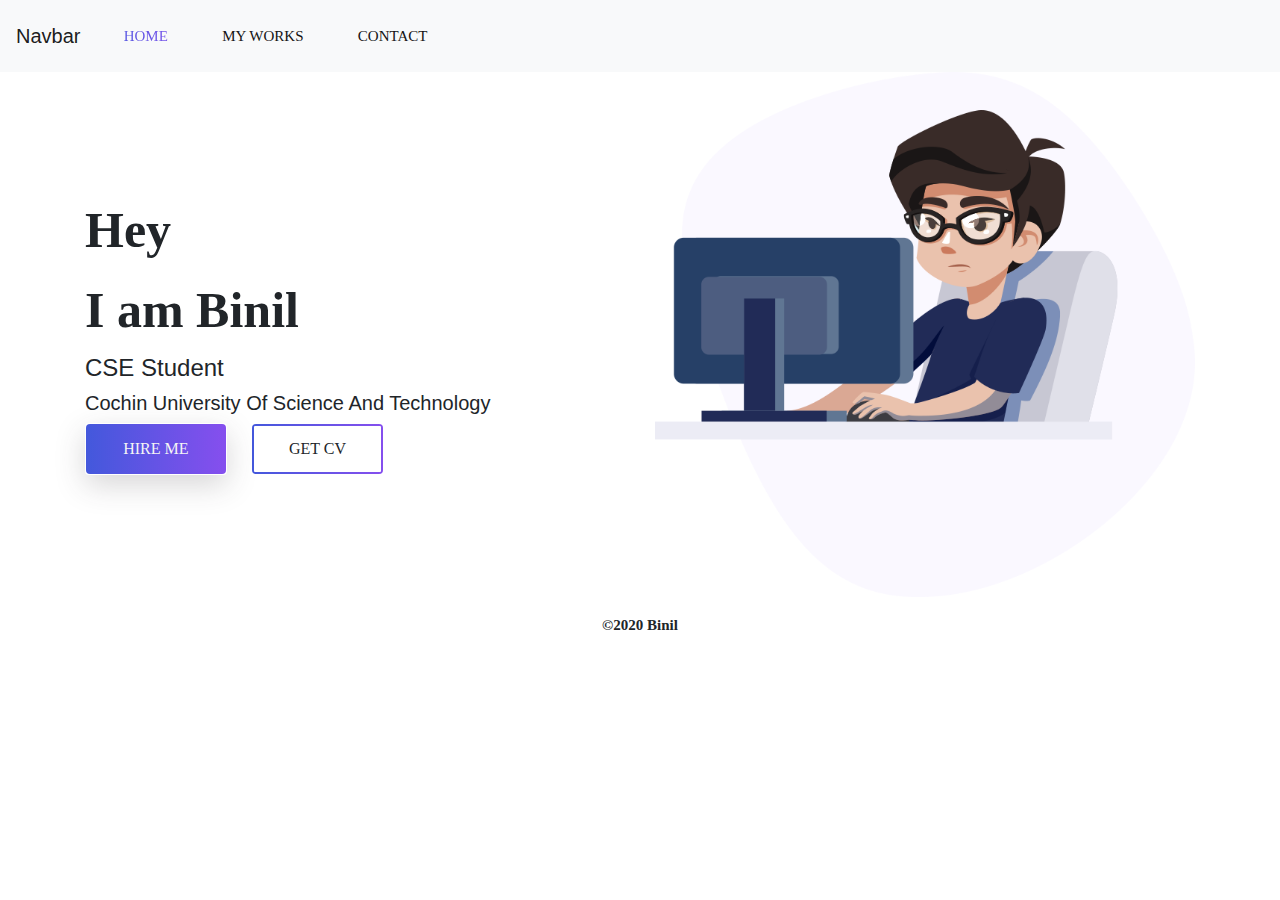
==== index.html @ 4abf559c "Test Commit" ====
<!DOCTYPE html>
<html lang="en">
<head>
    <meta charset="UTF-8">
    <meta name="viewport" content="width=device-width, initial-scale=1.0">
    <title>Title Here</title>
    <link rel="stylesheet" href="css/bootstrap.min.css">
    <link rel="stylesheet" href="css/style.css">

    
</head>
<body>

<header class="header_area">
  <div class="main-menu">
    <nav class="navbar navbar-expand-lg navbar-light bg-light">
      <a class="navbar-brand" href="#">Navbar</a>
      <button class="navbar-toggler" type="button" data-toggle="collapse" data-target="#navbarNav" aria-controls="navbarNav" aria-expanded="false" aria-label="Toggle navigation">
        <span class="navbar-toggler-icon"></span>
      </button>
      <div class="collapse navbar-collapse" id="navbarNav">
        <ul class="navbar-nav">
          <li class="nav-item active">
            <a class="nav-link" href="index.html">Home <span class="sr-only">(current)</span></a>
          </li>
          <li class="nav-item">
            <a class="nav-link" href="workunderprogress.html">My Works</a>
          </li>
          <li class="nav-item">
            <a class="nav-link" href="contact.html">Contact</a>
          </li>
          
        </ul>
      </div>
    </nav>
  </div>
</header>

<main class="site-main">
   <section class="site-banner">
     <div class="container">
       <div class="row">
         <div class="col-lg-6 col-md-12 site-title my-auto">
           <h3 class="title-text">Hey</h3>
           <h1 class="title-text">I am Binil</h1>
           <h4 class="title">CSE Student</h4>
           <h5 class="title">Cochin University Of Science And Technology</h5>
           <div class="site-buttons">
             <div class="d-flex flex-row flex-wrap">
               <button type="button" class="btn button primary-button mr-4 text-uppercase" >Hire Me</button>
              <button type="button" class="btn button secondary-button text-uppercase" >Get CV</button>
              </div>
           </div>
         </div>
         <div class="col-lg-6 col-md-12 banner-image">
           <img src="img\banner\banner-image.png" alt="Banner-Image" class="img-fluid">
         </div>
       </div>
     </div>
   </section>
</main>

</div>
    <script src="js/jquery.3.5.1.js"></script>
    <script src="js/bootstrap.min.js"></script>
    <footer class="footer-area">
      <h1 class="footer-text">
        &copy;2020 Binil
      </h1>
    </footer>
</body>
</html>
---- css/style.css ----
/* import fonts from fonts.css file */ 
@import url(./fonts.css);


/* css variables */ 
@import url(./partials/_variables.css);

/* import global styling */ 
@import url(./partials/_global.css);


/* start navigation */ 



.header_area .main-menu .nav-item .nav-link{
    font: normal 500 15px/2px var(--roboto);
    text-transform: uppercase;
    padding: 1.7rem;
    color: var(--title-color);
}

.header_area .main-menu .navbar-nav .active a{
    background: var(--gradient-color);
    -webkit-background-clip: text;
    -webkit-text-fill-color: transparent;
    background-clip: text;
}

.header_area .main-menu .navbar-nav a:hover{
    background: var(--gradient-color);
    -webkit-background-clip: text;
    -webkit-text-fill-color: transparent;
    background-clip: text;
}

.site-main .site-banner .container .raw .mail-banner {
    background: url(../img/banner/home-banner.png) no-repeat 0% 50%;
}

.footer-area .footer-text {
    font: normal 500 15px/2px var(--roboto);
    padding: 1.7rem;
    font-weight: bolder;
    text-align: center;

}


}
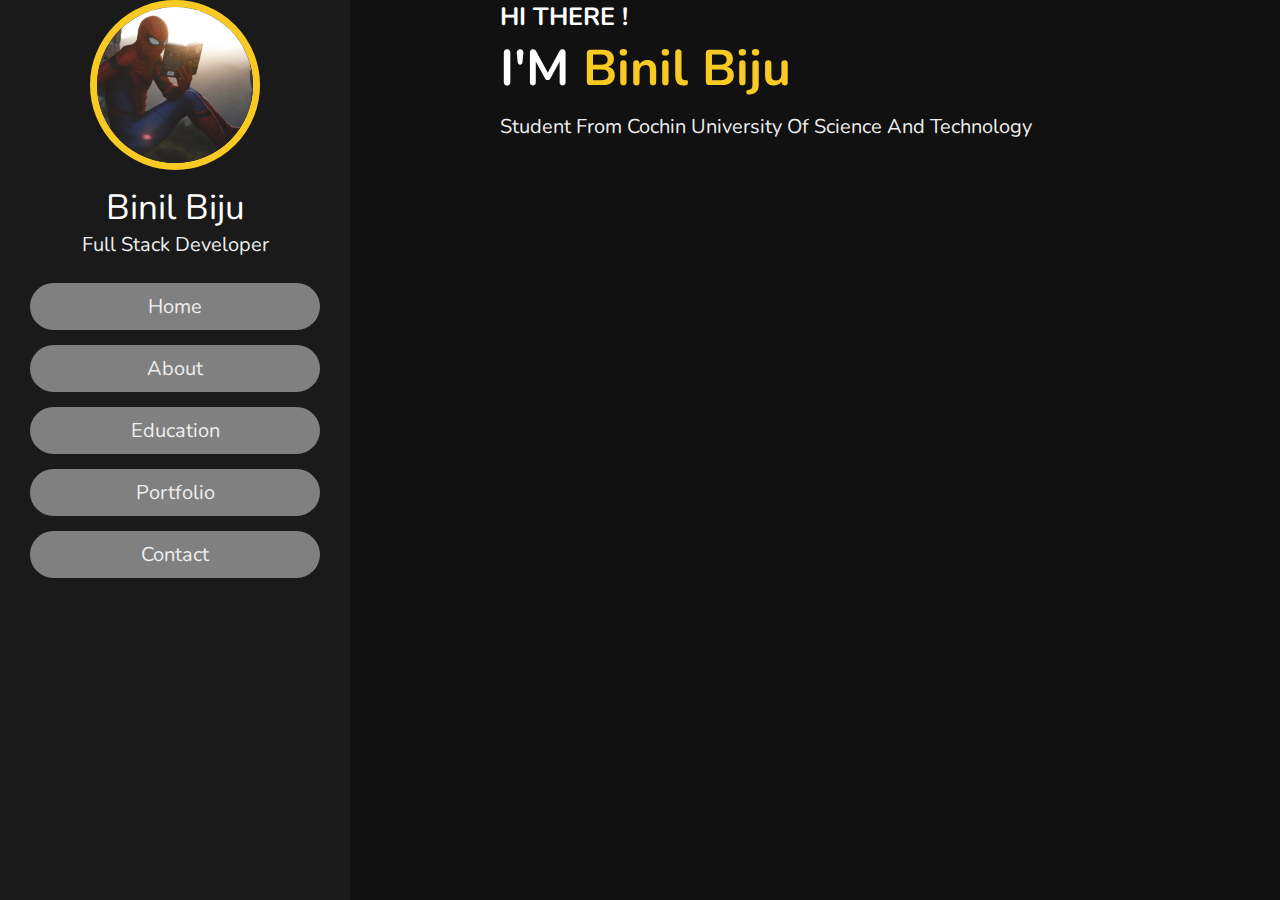
==== commit e61d0bd3: "Second Portfolio test" ====
--- a/index.html
+++ b/index.html
@@ -1,72 +1,46 @@
-<!DOCTYPE html>
-<html lang="en">
-<head>
-    <meta charset="UTF-8">
-    <meta name="viewport" content="width=device-width, initial-scale=1.0">
-    <title>Title Here</title>
-    <link rel="stylesheet" href="css/bootstrap.min.css">
-    <link rel="stylesheet" href="css/style.css">
-
-    
-</head>
-<body>
-
-<header class="header_area">
-  <div class="main-menu">
-    <nav class="navbar navbar-expand-lg navbar-light bg-light">
-      <a class="navbar-brand" href="#">Navbar</a>
-      <button class="navbar-toggler" type="button" data-toggle="collapse" data-target="#navbarNav" aria-controls="navbarNav" aria-expanded="false" aria-label="Toggle navigation">
-        <span class="navbar-toggler-icon"></span>
-      </button>
-      <div class="collapse navbar-collapse" id="navbarNav">
-        <ul class="navbar-nav">
-          <li class="nav-item active">
-            <a class="nav-link" href="index.html">Home <span class="sr-only">(current)</span></a>
-          </li>
-          <li class="nav-item">
-            <a class="nav-link" href="workunderprogress.html">My Works</a>
-          </li>
-          <li class="nav-item">
-            <a class="nav-link" href="contact.html">Contact</a>
-          </li>
-          
-        </ul>
-      </div>
-    </nav>
-  </div>
-</header>
-
-<main class="site-main">
-   <section class="site-banner">
-     <div class="container">
-       <div class="row">
-         <div class="col-lg-6 col-md-12 site-title my-auto">
-           <h3 class="title-text">Hey</h3>
-           <h1 class="title-text">I am Binil</h1>
-           <h4 class="title">CSE Student</h4>
-           <h5 class="title">Cochin University Of Science And Technology</h5>
-           <div class="site-buttons">
-             <div class="d-flex flex-row flex-wrap">
-               <button type="button" class="btn button primary-button mr-4 text-uppercase" >Hire Me</button>
-              <button type="button" class="btn button secondary-button text-uppercase" >Get CV</button>
-              </div>
-           </div>
-         </div>
-         <div class="col-lg-6 col-md-12 banner-image">
-           <img src="img\banner\banner-image.png" alt="Banner-Image" class="img-fluid">
-         </div>
-       </div>
-     </div>
-   </section>
-</main>
-
-</div>
-    <script src="js/jquery.3.5.1.js"></script>
-    <script src="js/bootstrap.min.js"></script>
-    <footer class="footer-area">
-      <h1 class="footer-text">
-        &copy;2020 Binil
-      </h1>
-    </footer>
-</body>
+<!DOCTYPE html>
+<html lang="en">
+<head>
+    <meta charset="UTF-8">
+    <meta http-equiv="X-UA-Compatible" content="IE=edge">
+    <meta name="viewport" content="width=device-width, initial-scale=1.0">
+    <title>Binil Biju | Portfolio</title>
+    <link rel="stylesheet" href="styles/style.css">
+    <!-- font awesome cdn -->
+    <link rel="stylesheet" href="https://cdnjs.cloudflare.com/ajax/libs/font-awesome/5.15.4/css/all.min.css" integrity="sha512-1ycn6IcaQQ40/MKBW2W4Rhis/DbILU74C1vSrLJxCq57o941Ym01SwNsOMqvEBFlcgUa6xLiPY/NS5R+E6ztJQ==" crossorigin="anonymous" referrerpolicy="no-referrer" />
+</head>
+<body>
+    
+    <header>
+        <div class="user">
+            <img src="assets/img.jpg" alt="Profile_Pic.jpg">
+            <div class="name">Binil Biju</div>
+            <div class="post">Full Stack Developer</div>
+        </div>
+        <nav class="navbar">
+            <ul>
+                <li><a href="#home">home</a></li>
+                <li><a href="#about">about</a></li>
+                <li><a href="#education">education</a></li>
+                <li><a href="#portfolio">portfolio</a></li>
+                <li><a href="#contact">contact</a></li>
+            </ul>
+        </nav>
+    </header>
+
+    <div id="menu">
+        <i class="fa fa-bars" aria-hidden="true"></i>
+    </div>
+
+    <section class="home" id="home">
+
+        <h3>HI THERE !</h3>
+        <h1>I'M <span>Binil Biju</span></h1>
+        <p>Student from Cochin University Of Science And Technology</p>
+    </section>
+
+    <script src="scripts/script.js"></script>
+    <!-- jquery cdn link -->
+    <script src="https://cdnjs.cloudflare.com/ajax/libs/jquery/3.6.0/jquery.min.js" integrity="sha512-894YE6QWD5I59HgZOGReFYm4dnWc1Qt5NtvYSaNcOP+u1T9qYdvdihz0PPSiiqn/+/3e7Jo4EaG7TubfWGUrMQ==" crossorigin="anonymous" referrerpolicy="no-referrer"></script>
+</body>
 </html>--- a/styles/style.css
+++ b/styles/style.css
@@ -0,0 +1,165 @@
+@import url('https://fonts.googleapis.com/css2?family=Nunito:wght@300;400;600;700&display=swap');
+:root{
+    --yellow:#f9ca24;
+}
+*{
+    font-family: 'Nunito', sans-serif;
+    margin: 0;
+    padding: 0;
+    box-sizing: border-box;
+    text-decoration: none;
+    outline: none;
+    border: none;
+    text-transform: capitalize;
+    transition: all .2s linear;
+}
+*::selection{
+    background: var(--yellow);
+    color: #333;
+}
+
+html{
+    font-size: 62.5%;
+    overflow-x: hidden;
+}
+/* for chrome */
+html::-webkit-scrollbar{
+    width: 1.4rem ;
+}
+
+html::-webkit-scrollbar-track{
+    background: #222;
+}
+
+html::-webkit-scrollbar-thumb{
+    background: var(--yellow);
+}
+
+body{
+    background: #111;
+    overflow-x: hidden;
+}
+
+header{
+    position: fixed;
+    top: 0;
+    left: 0;
+    z-index: 1000;
+    height: 100%;
+    width: 35rem;
+    background: #1a1a1a;
+    align-items: center;
+    justify-content: center;
+    flex-flow: column;
+    text-align: center;
+}
+
+header .user img{
+    height: 17rem;
+    width: 17rem;
+    border-radius: 50%;
+    object-fit: cover;
+    margin-bottom: 1rem;
+    border: .7rem solid var(--yellow);
+}
+
+header .user .name{
+    font-size: 3.5rem;
+    color: #fff;
+}
+
+header .user .post{
+    font-size: 2rem;
+    color: #eee;
+}
+
+header .navbar{
+    width: 100%;
+}
+
+header .navbar ul{
+    list-style: none;
+    padding: 1rem 3rem;
+}
+
+header .navbar ul li a{
+    display: block;
+    padding: 1rem;
+    margin: 1.5rem 0;
+    background-color: gray;
+    text-decoration: none;
+    color: #eee;
+    font-size: 2rem;
+    border-radius: 5rem;
+}
+
+header .navbar ul li a:hover{
+    background-color: var(--yellow);
+    color: #111;
+}
+
+#menu{
+    float: right;
+    top: 2rem;
+    right: 2rem;
+    background: #333;
+    color: #eee;
+    cursor: pointer;
+    font-size :2.5rem;
+    padding: 1rem 1.5rem;
+    z-index: 1000;
+    display: none;
+}
+
+.home{
+    display: flex;
+    justify-content: center;
+    flex-flow: column;
+    padding:0 15rem;
+    padding-left: 50rem;
+}
+
+.home h3{
+    font-size: 2.5rem;
+    color:#fff;
+}
+
+.home h1{
+    font-size:5rem;
+    color:#fff;
+}
+
+.home h1 span{
+    color:var(--yellow);
+}
+
+.home p{
+    font-size:2rem;
+    color:#eee;
+    padding: 1rem 0;
+}
+
+/* media Queries */
+
+@media (max-width:1200px){
+    html{
+        font-size: 55%;
+        overflow-x: hidden;
+    }
+}
+
+@media (max-width:991px){
+    header{
+        left: -120%;
+    }
+    #menu{
+        display: block;
+    }
+    .home{
+        display: flex;
+        justify-content: center;
+        flex-flow: column;
+        padding:0 15rem;
+    }
+}
+
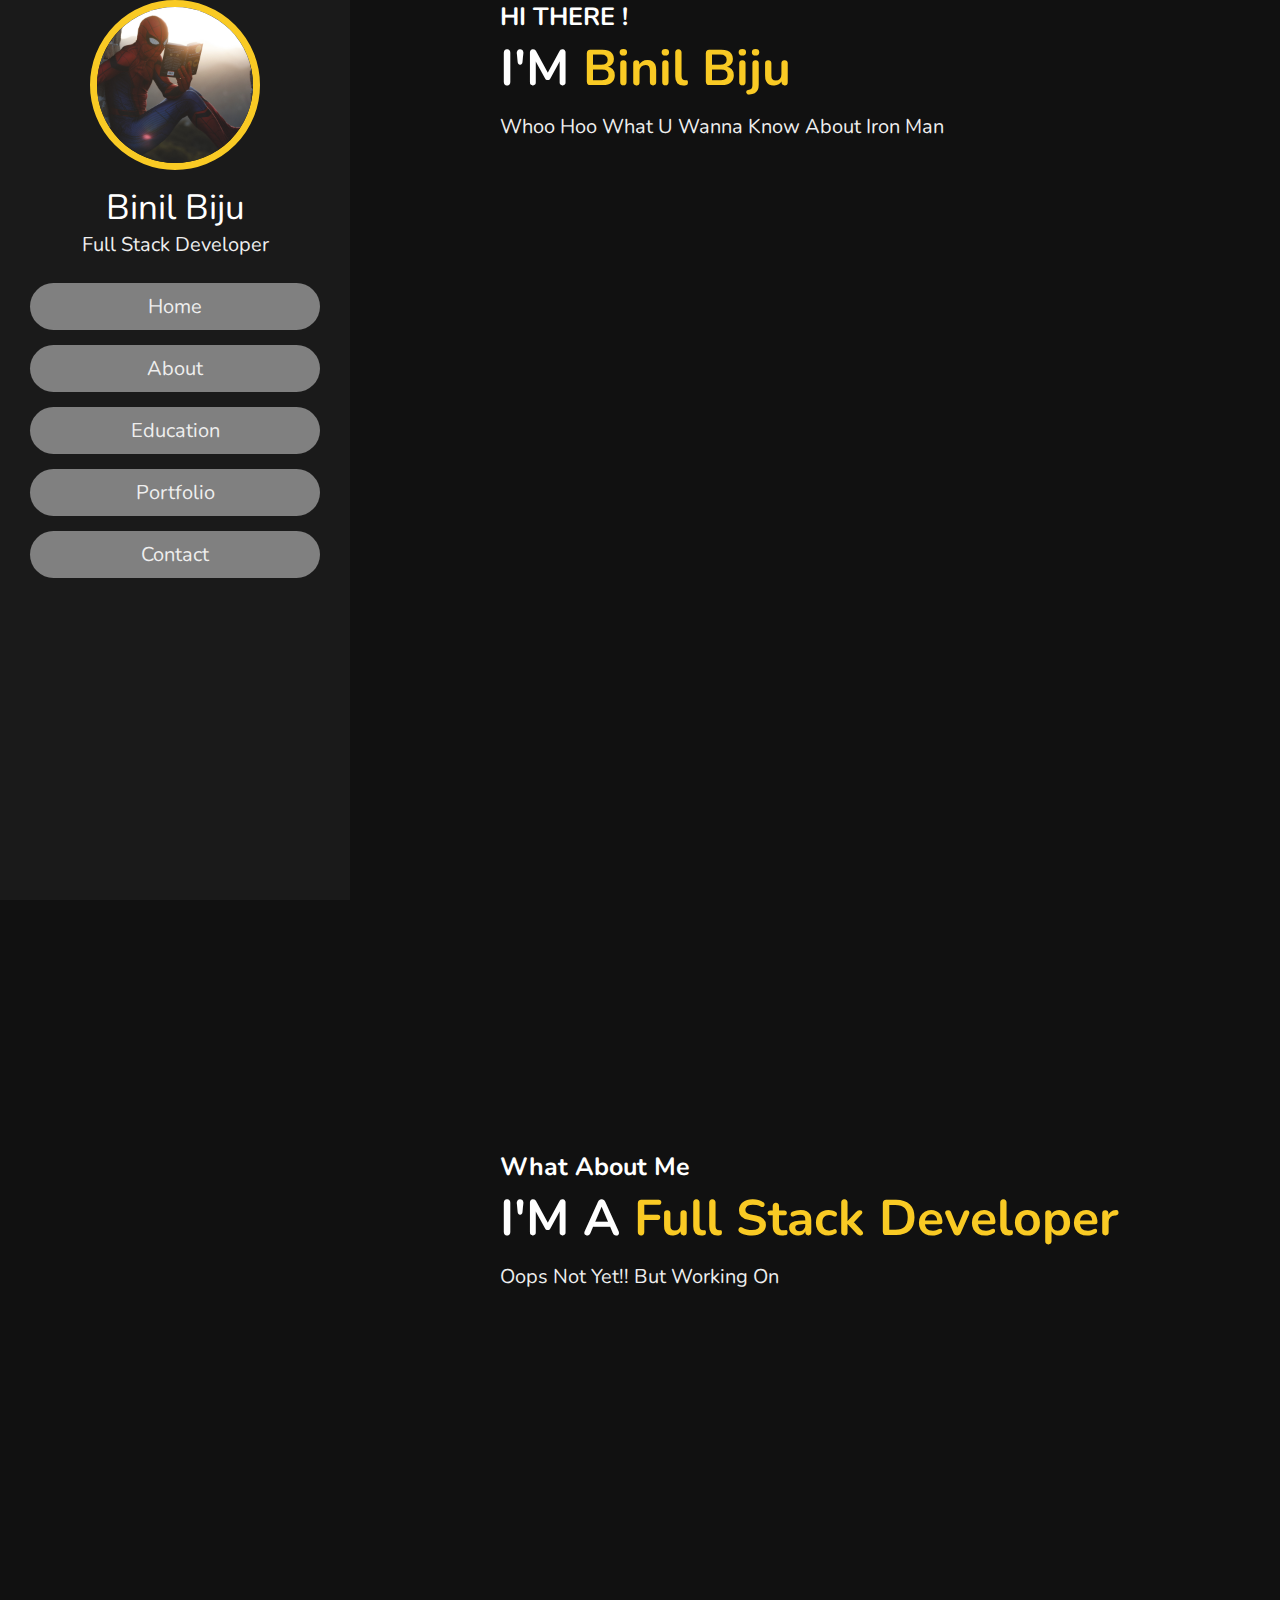
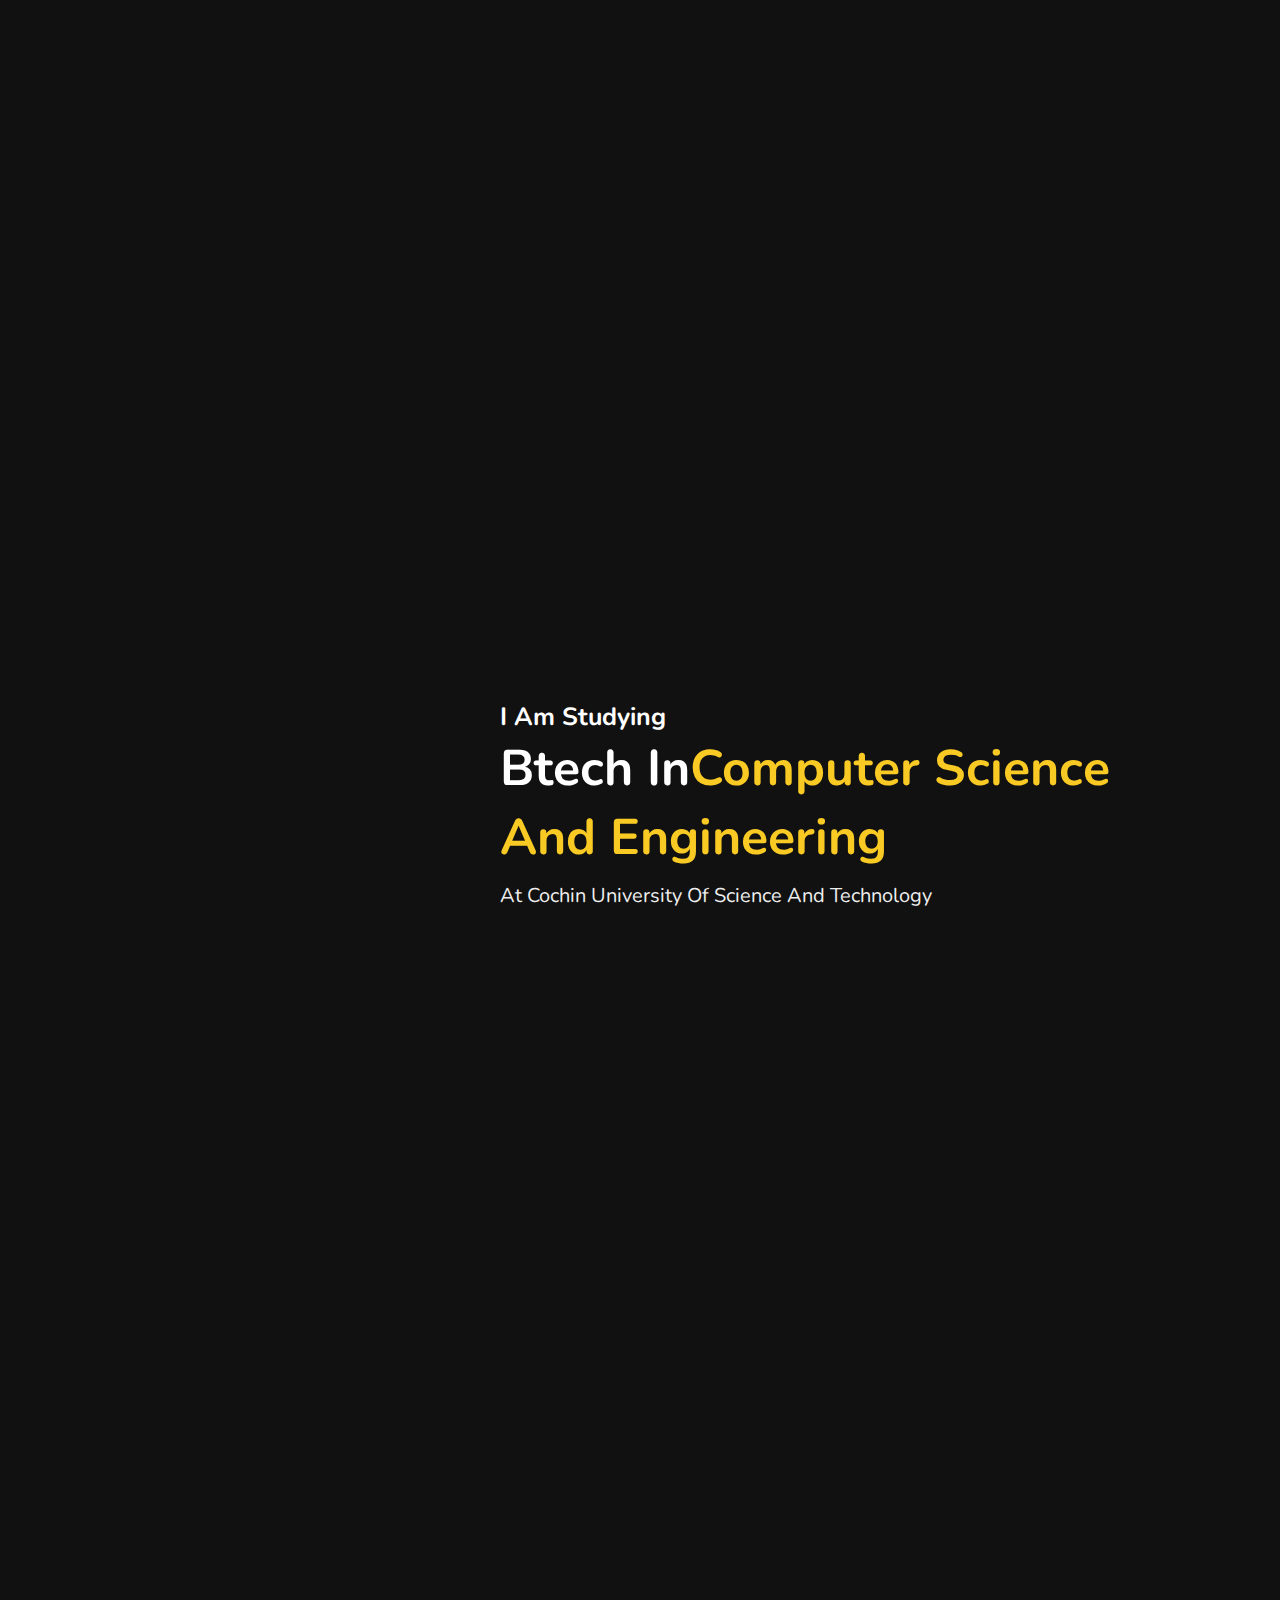
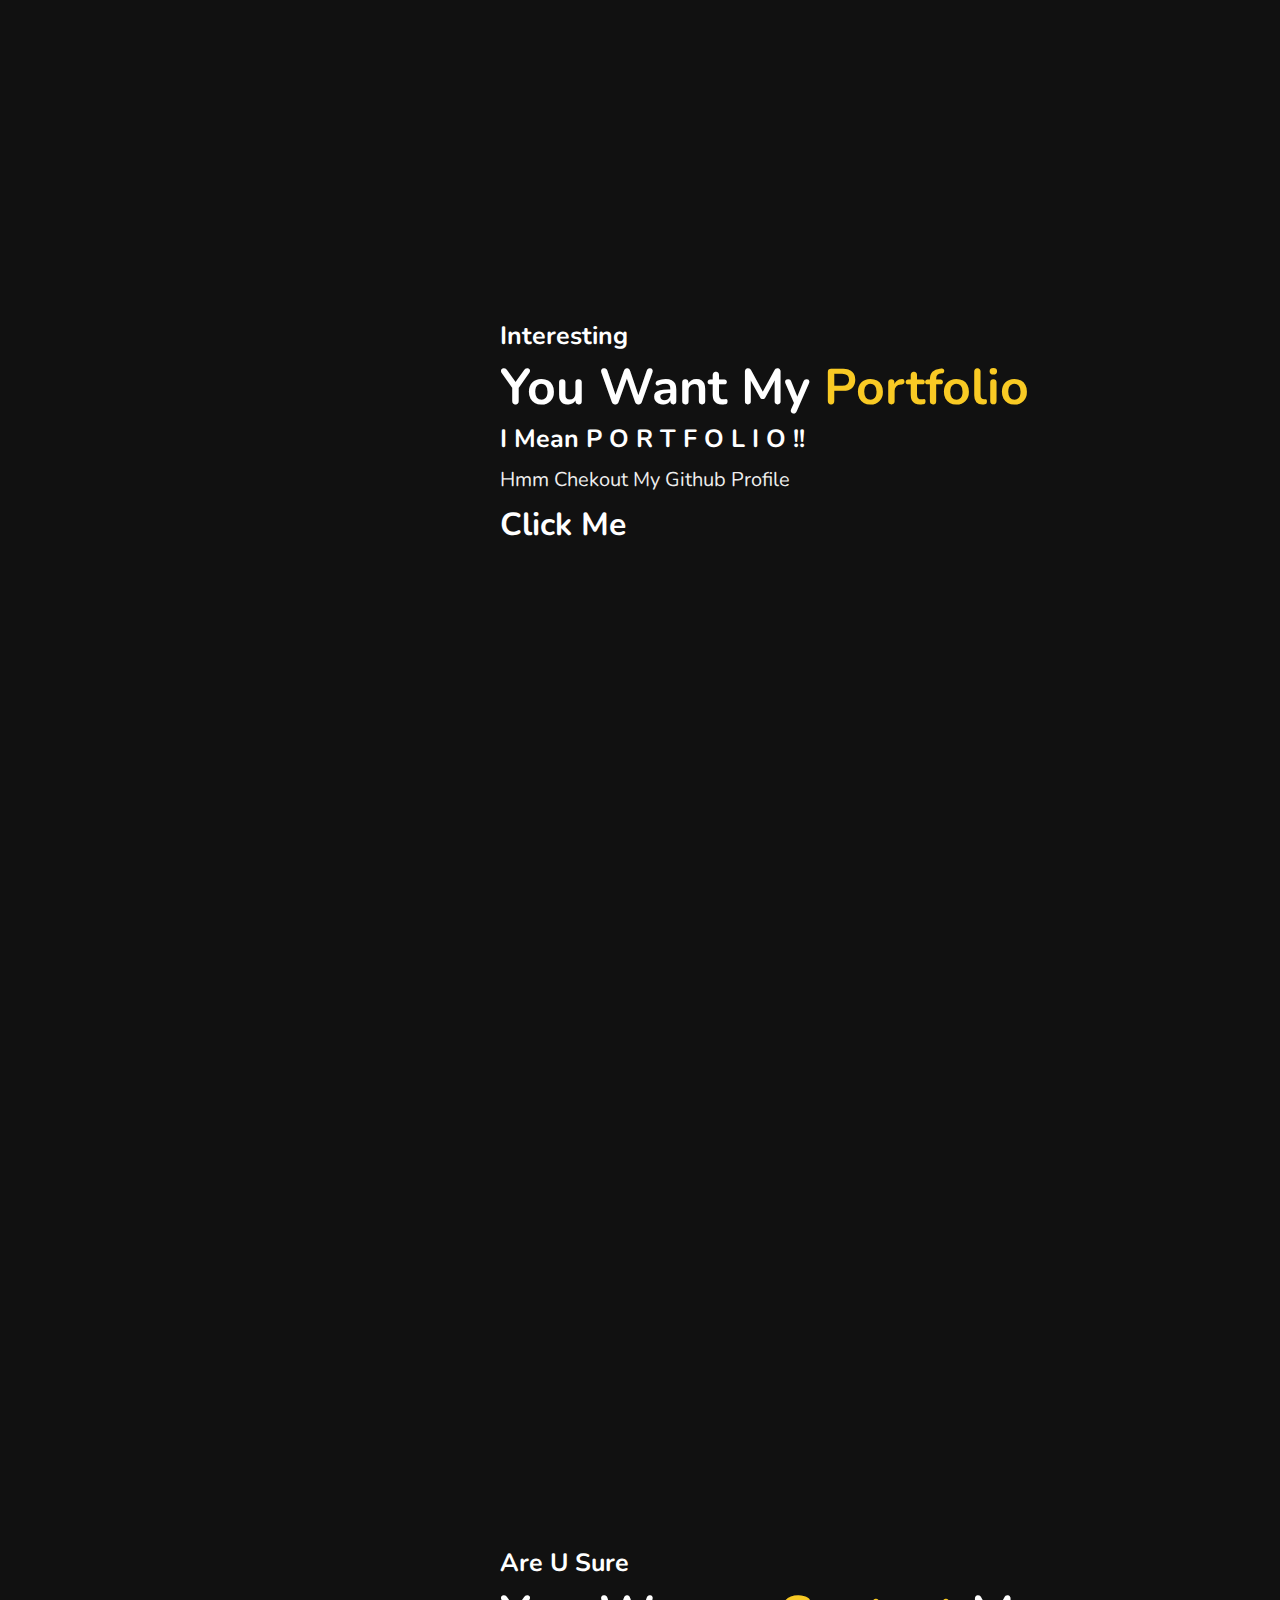
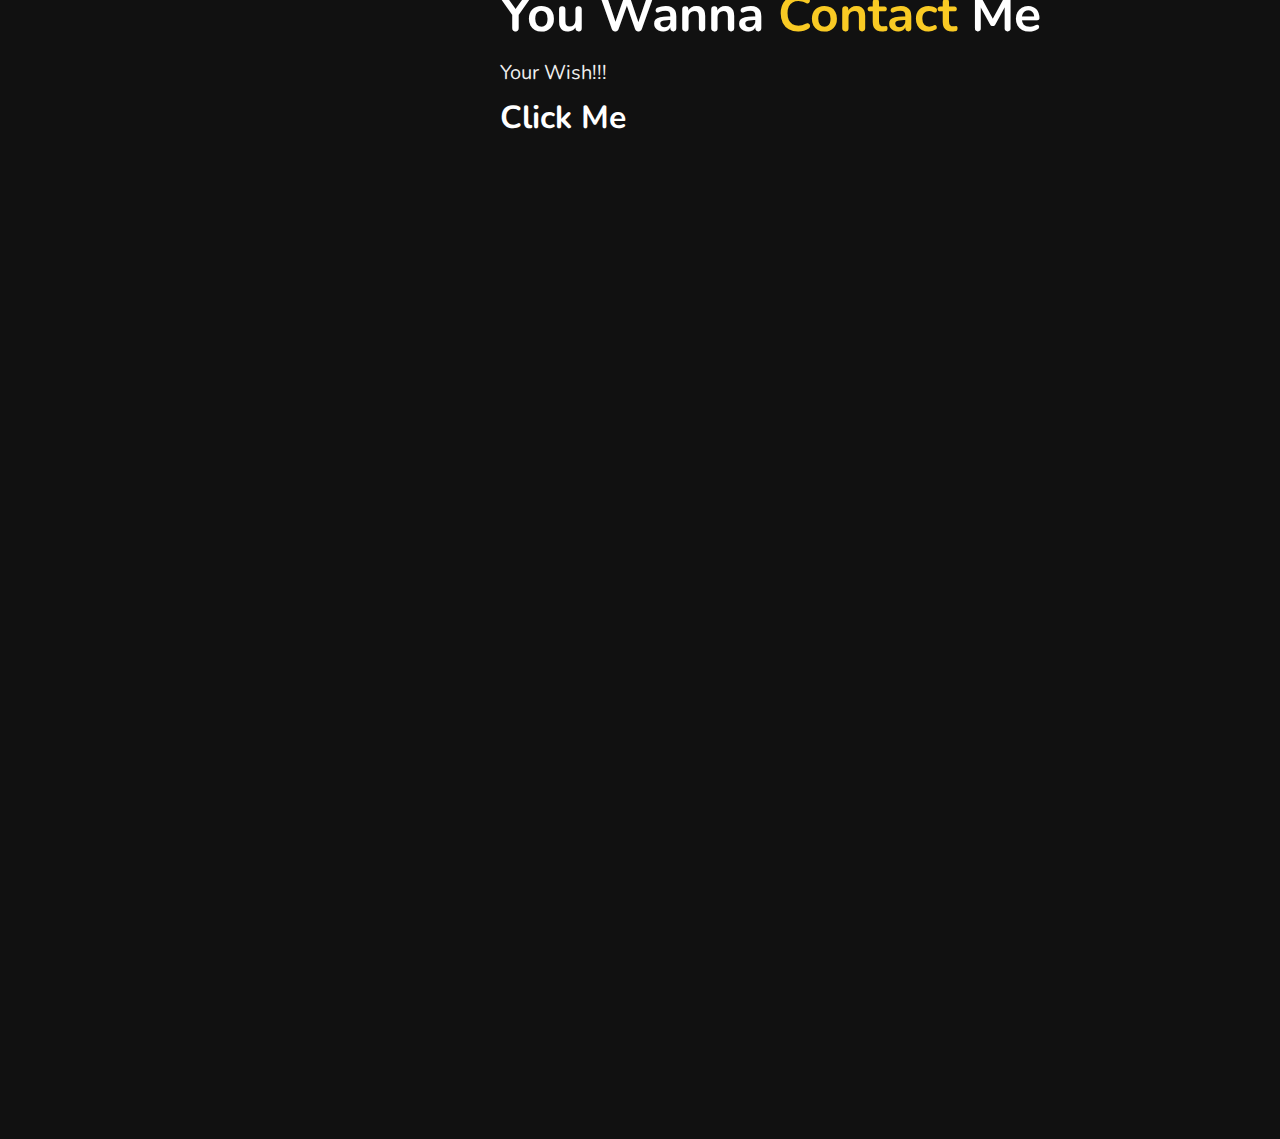
==== commit b5695f36: "but links added" ====
--- a/index.html
+++ b/index.html
@@ -11,7 +11,7 @@
 </head>
 <body>
     
-    <header>
+    <header id="hdr">
         <div class="user">
             <img src="assets/img.jpg" alt="Profile_Pic.jpg">
             <div class="name">Binil Biju</div>
@@ -29,14 +29,47 @@
     </header>
 
     <div id="menu">
-        <i class="fa fa-bars" aria-hidden="true"></i>
+
+        <button onclick="hide()"><i id="menu-button"class="fa fa-bars"  aria-hidden="true"></i></button>
     </div>
 
     <section class="home" id="home">
 
         <h3>HI THERE !</h3>
         <h1>I'M <span>Binil Biju</span></h1>
-        <p>Student from Cochin University Of Science And Technology</p>
+        <p>Whoo hoo what u wanna know about Iron Man</p>
+    </section>
+
+    <section class="home" id="about">
+
+        <h3>What about me</h3>
+        <h1>I'M  a <span>Full Stack Developer</span></h1>
+        <p>Oops not yet!! But working on</p>
+    </section>
+
+    <section class="home" id="education">
+
+        <h3>I am studying</h3>
+        <h1>Btech in<span>Computer Science And Engineering</span></h1>
+        <p>at Cochin University Of Science And Technology</p>
+    </section>
+
+    <section class="home" id="portfolio">
+
+        <h3>Interesting</h3>
+        <h1>you want my <span>Portfolio</span></h1>
+        <h3>I mean P o r t f o l i o !!</h3>
+        <p>Hmm chekout my github profile</p>
+        <a href="https://github.com/Aaromalchekavar/">Click Me</a>
+    </section>
+
+    <section class="home" id="contact">
+
+        <h3>Are u sure</h3>
+        <h1>you wanna <span> Contact </span> me</h1>
+        <p>Your Wish!!!</p>
+        <a href="https://linktr.ee/binilbiju">Click Me</a>
+
     </section>
 
     <script src="scripts/script.js"></script>
--- a/styles/style.css
+++ b/styles/style.css
@@ -97,9 +97,13 @@
     background-color: var(--yellow);
     color: #111;
 }
-
 #menu{
     float: right;
+    position:sticky;
+}
+#menu-button{
+    float: right;
+    position: fixed;
     top: 2rem;
     right: 2rem;
     background: #333;
@@ -117,6 +121,7 @@
     flex-flow: column;
     padding:0 15rem;
     padding-left: 50rem;
+    margin-bottom: 100rem;
 }
 
 .home h3{
@@ -139,6 +144,13 @@
     padding: 1rem 0;
 }
 
+.home a{
+    text-decoration: none;
+    color: white;
+    font-size: xx-large;
+    font-weight: bolder;
+}
+
 /* media Queries */
 
 @media (max-width:1200px){
@@ -152,14 +164,14 @@
     header{
         left: -120%;
     }
-    #menu{
+    #menu-button{
         display: block;
     }
     .home{
         display: flex;
         justify-content: center;
         flex-flow: column;
-        padding:0 15rem;
+        padding:2em;
     }
 }
 
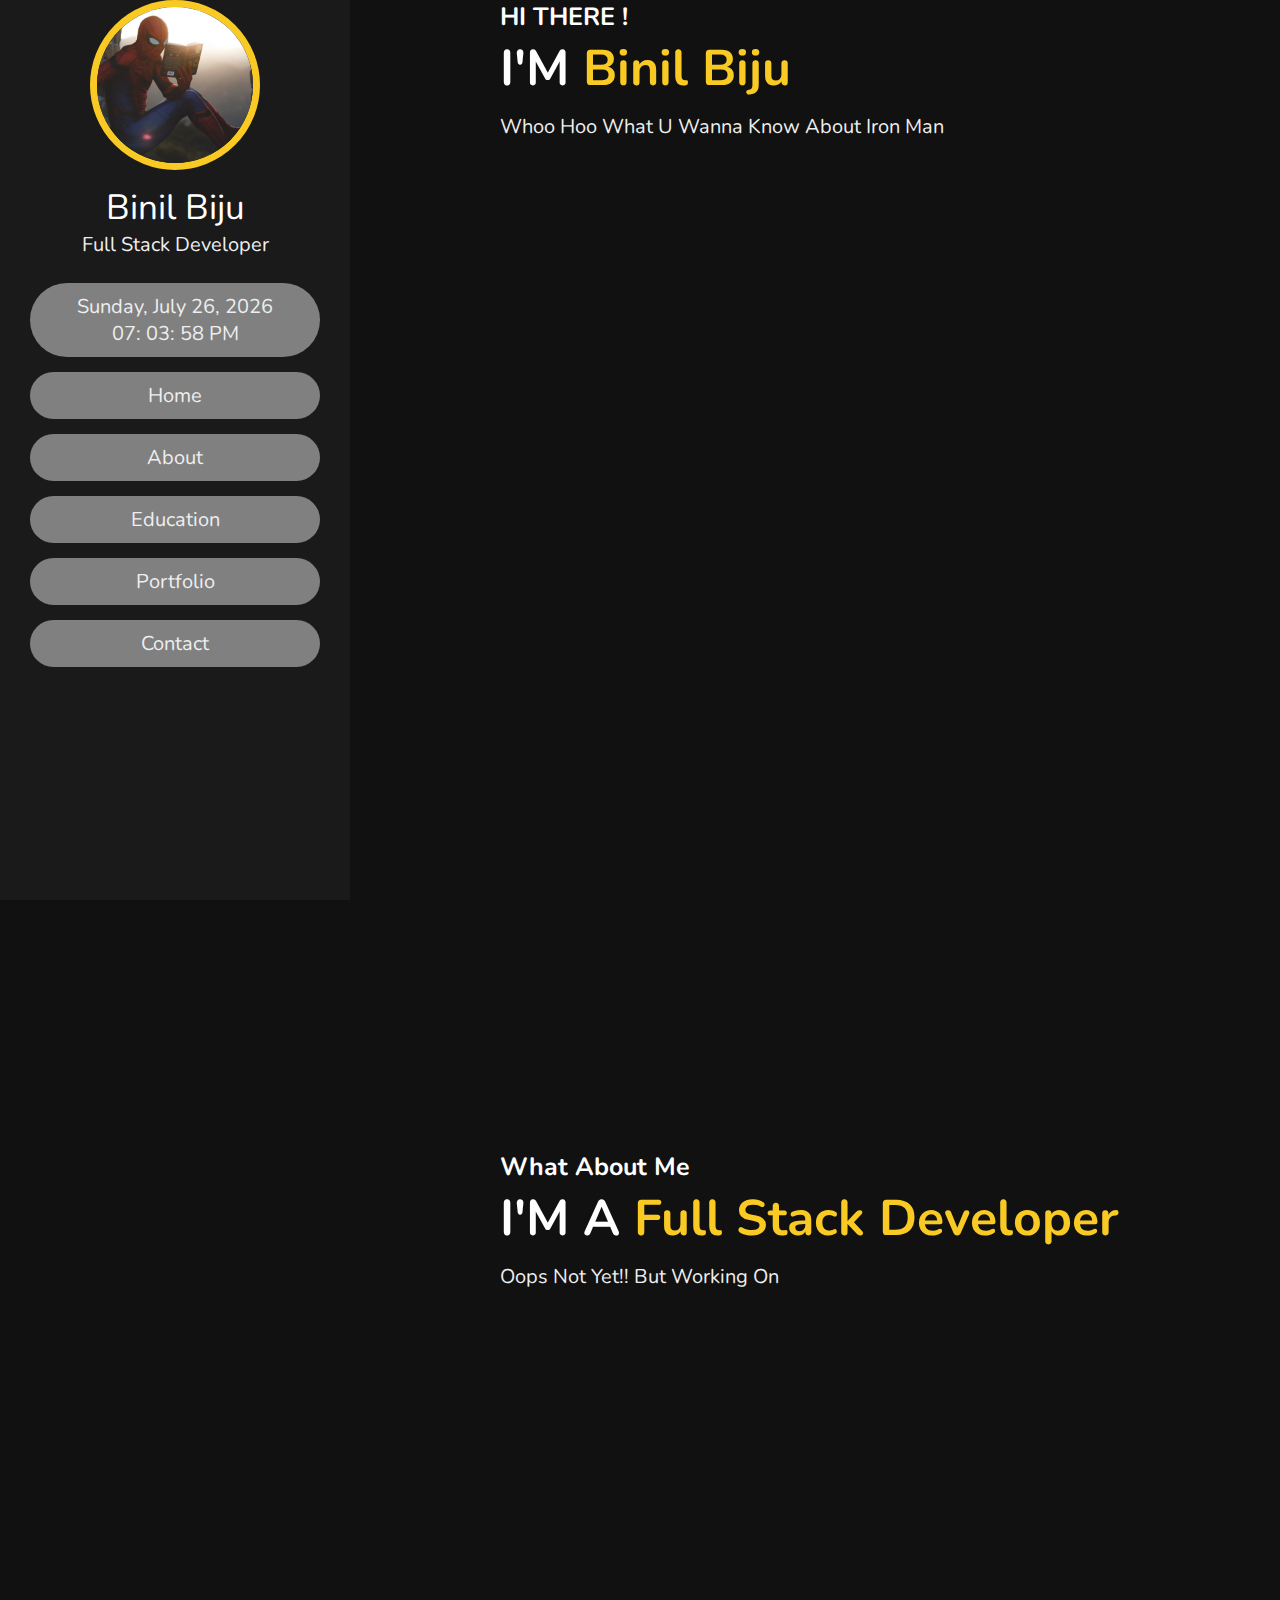
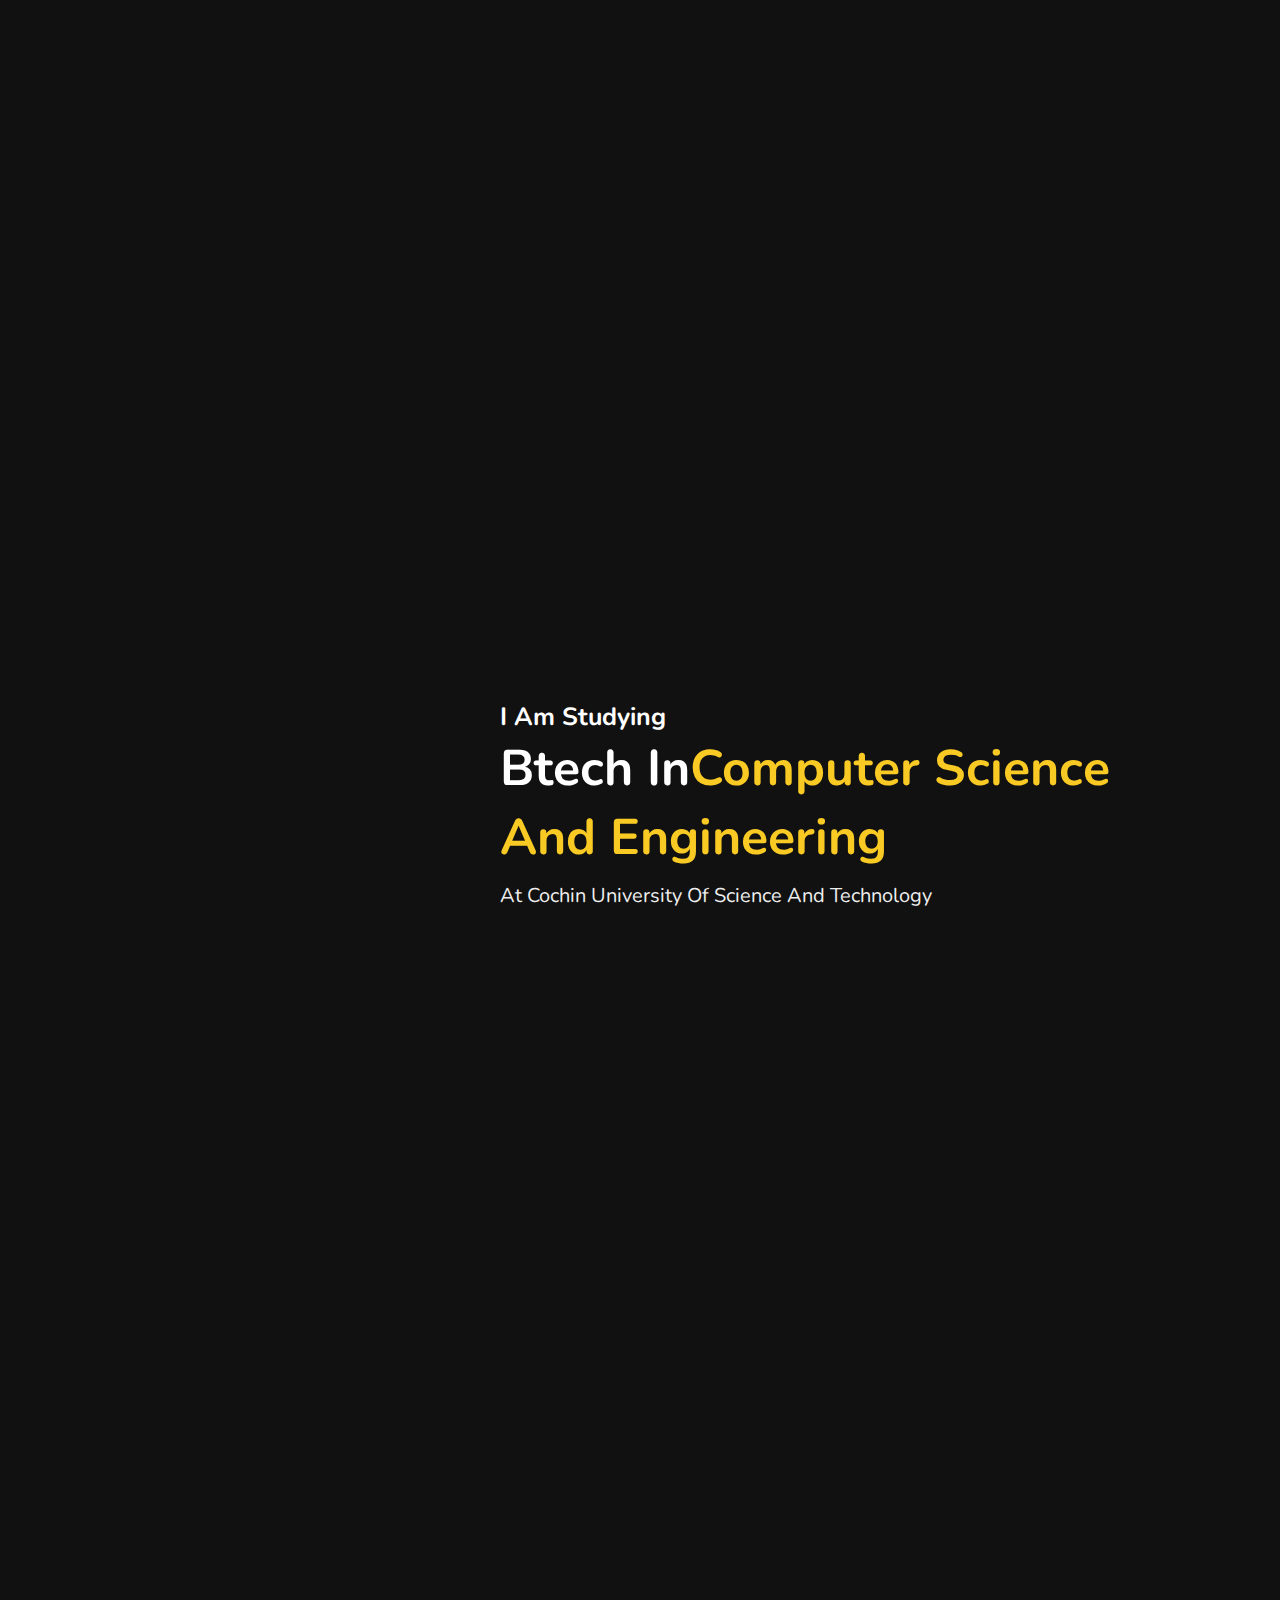
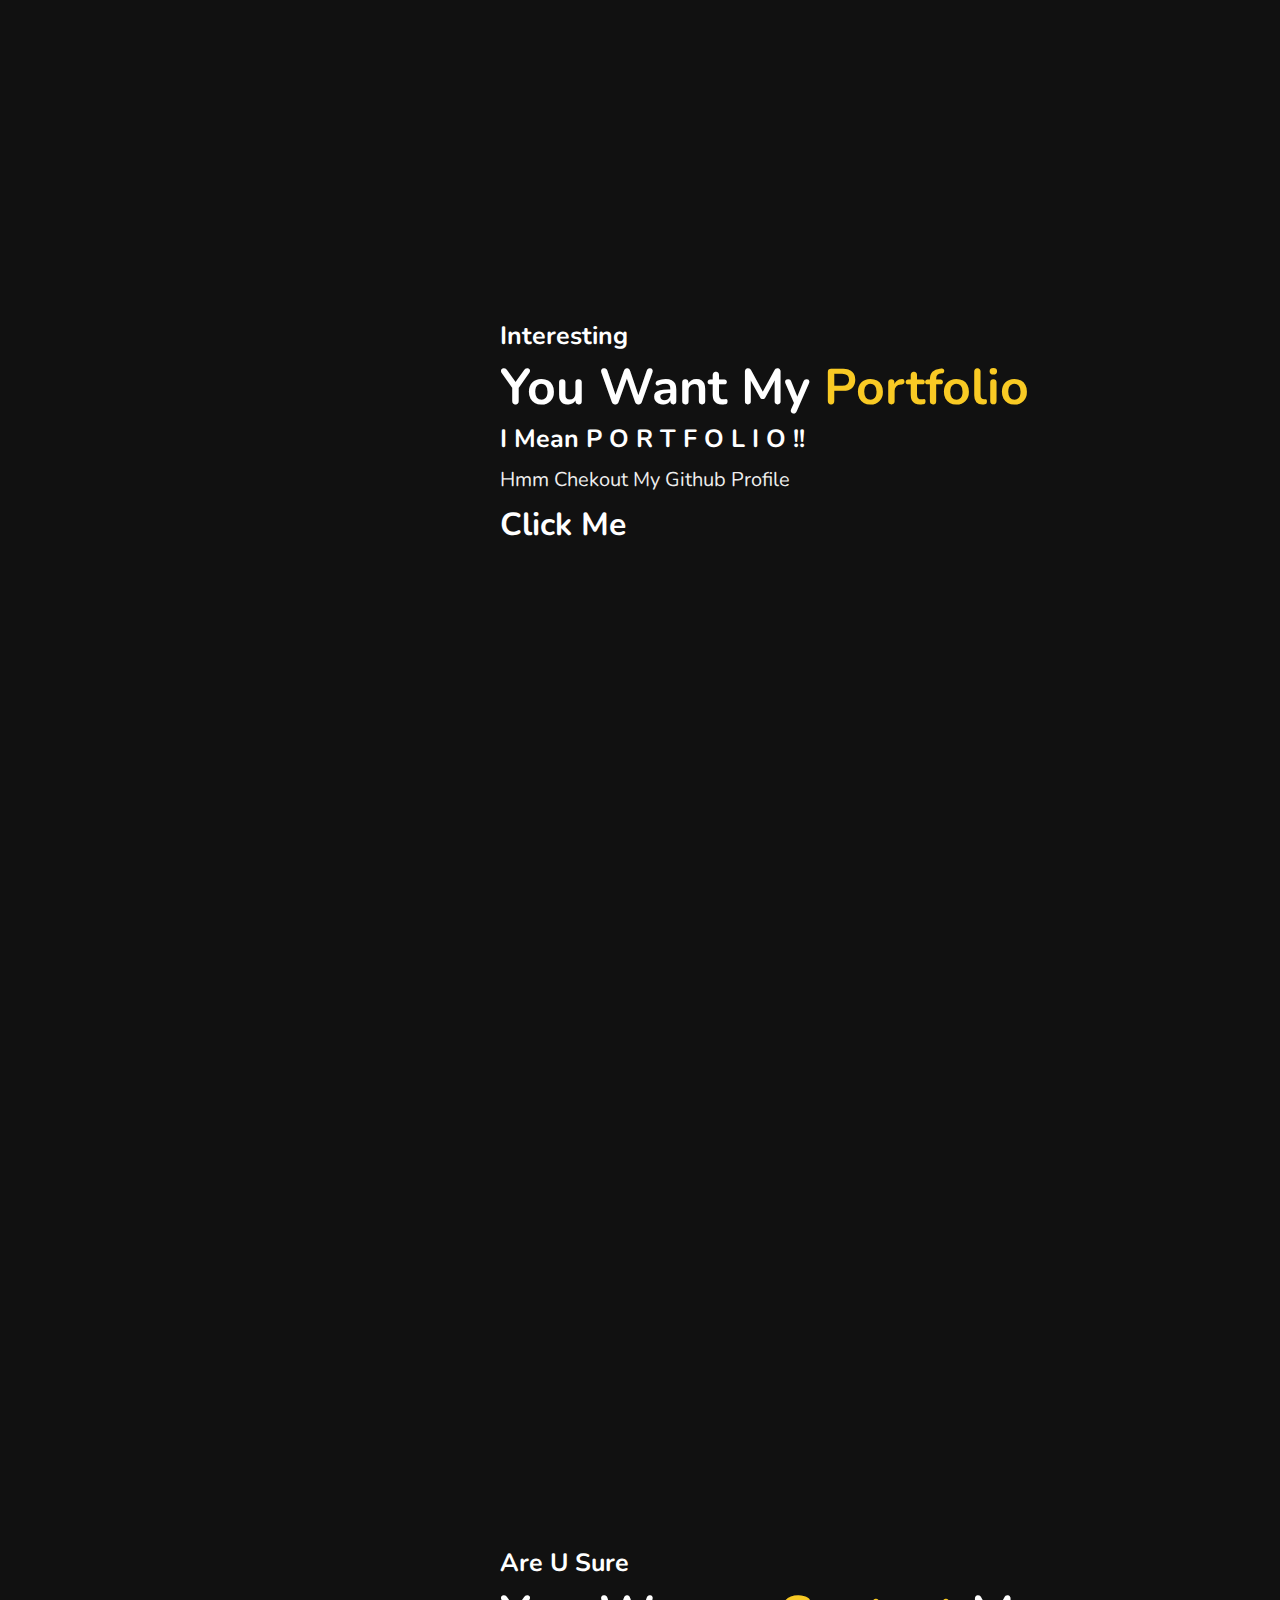
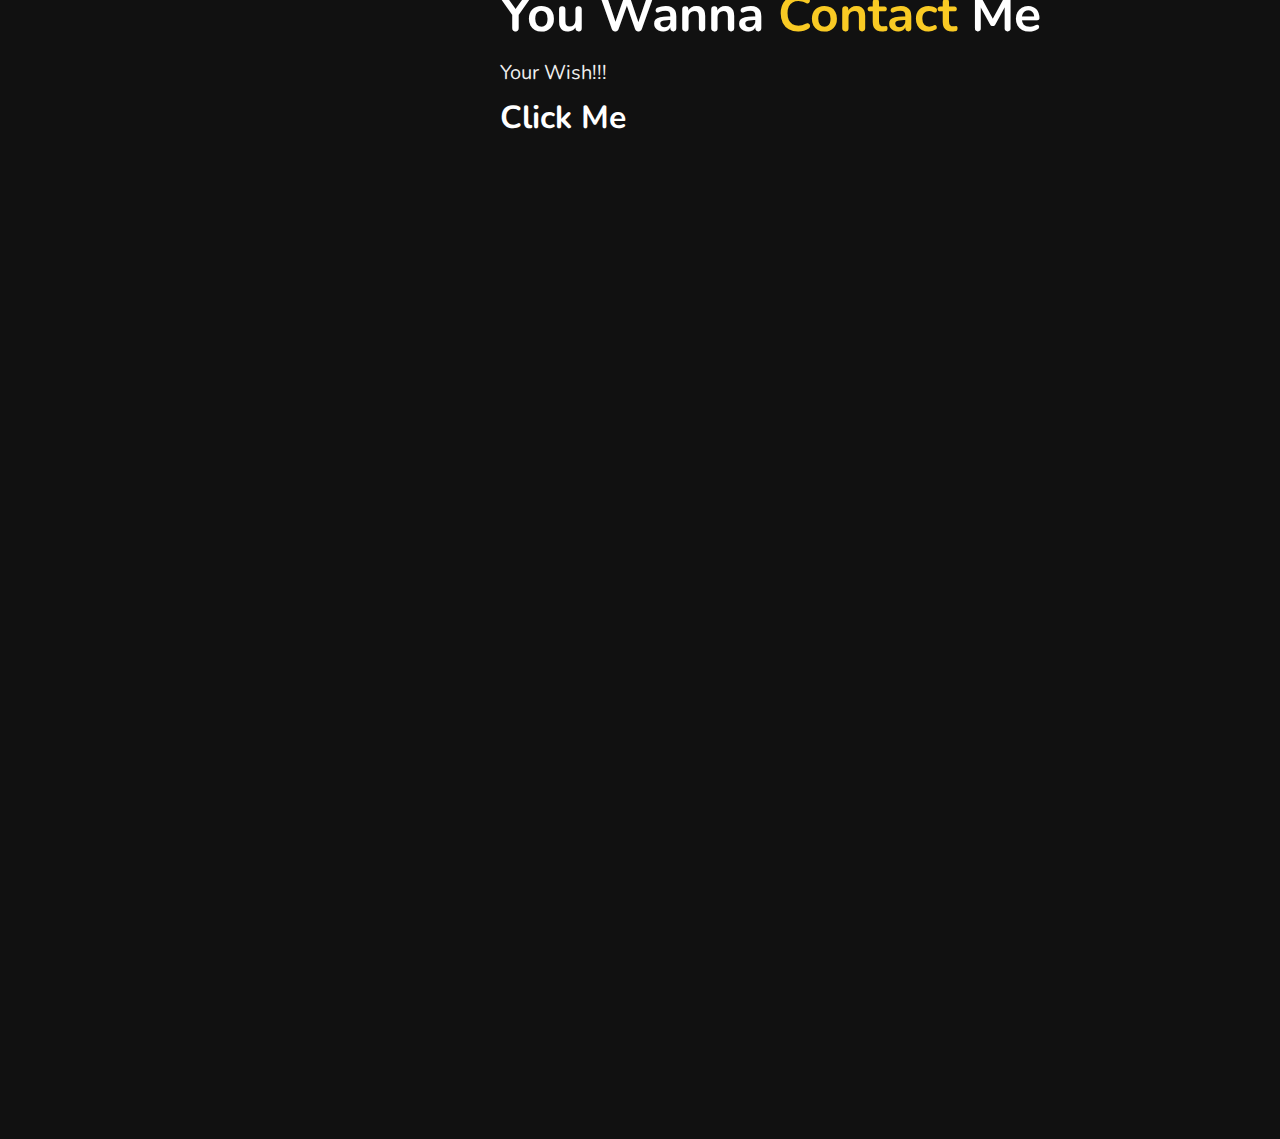
==== commit b337e4b9: "date and time" ====
--- a/index.html
+++ b/index.html
@@ -9,7 +9,7 @@
     <!-- font awesome cdn -->
     <link rel="stylesheet" href="https://cdnjs.cloudflare.com/ajax/libs/font-awesome/5.15.4/css/all.min.css" integrity="sha512-1ycn6IcaQQ40/MKBW2W4Rhis/DbILU74C1vSrLJxCq57o941Ym01SwNsOMqvEBFlcgUa6xLiPY/NS5R+E6ztJQ==" crossorigin="anonymous" referrerpolicy="no-referrer" />
 </head>
-<body>
+<body onload="initClock()">
     
     <header id="hdr">
         <div class="user">
@@ -19,11 +19,28 @@
         </div>
         <nav class="navbar">
             <ul>
+                <li><a href=""> <!--digital clock start-->
+                    <div class="datetime">
+                      <div class="date">
+                        <span id="dayname">Day</span>,
+                        <span id="month">Month</span>
+                        <span id="daynum">00</span>,
+                        <span id="year">Year</span>
+                      </div>
+                      <div class="time">
+                        <span id="hour">00</span>:
+                        <span id="minutes">00</span>:
+                        <span id="seconds">00</span>
+                        <span id="period">AM</span>
+                      </div>
+                    </div>
+                    <!--digital clock end--></a></li>
                 <li><a href="#home">home</a></li>
                 <li><a href="#about">about</a></li>
                 <li><a href="#education">education</a></li>
                 <li><a href="#portfolio">portfolio</a></li>
                 <li><a href="#contact">contact</a></li>
+
             </ul>
         </nav>
     </header>
@@ -33,7 +50,10 @@
         <button onclick="hide()"><i id="menu-button"class="fa fa-bars"  aria-hidden="true"></i></button>
     </div>
 
+    
     <section class="home" id="home">
+
+        
 
         <h3>HI THERE !</h3>
         <h1>I'M <span>Binil Biju</span></h1>
--- a/styles/style.css
+++ b/styles/style.css
@@ -174,4 +174,14 @@
         padding:2em;
     }
 }
+#dayname #month #daynum #year{
 
+}
+
+#hour #minutes #seconds #period{
+
+}
+
+.date .time{
+
+}